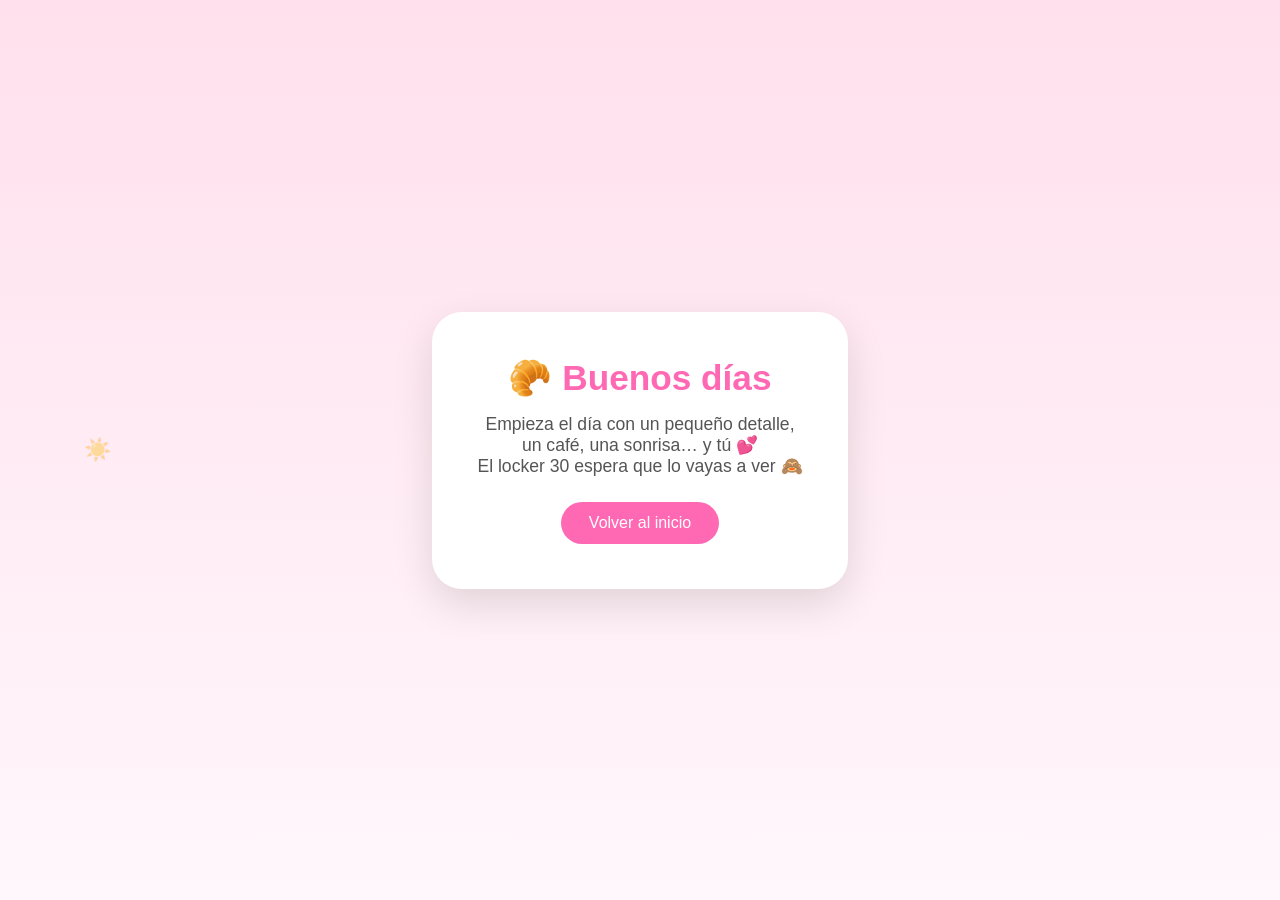
==== 1.html @ b0c0be2d "Add files via upload" ====
<!DOCTYPE html>
<html lang="es">
<head>
  <meta charset="UTF-8" />
  <meta name="viewport" content="width=device-width, initial-scale=1.0"/>

  <title>🥐 Desayuno</title>

  <style>
  body{
    margin:0;
    height:100vh;
    font-family:'Segoe UI',sans-serif;
    display:flex;
    justify-content:center;
    align-items:center;
    background:linear-gradient(180deg,#ffe0ec,#fff7fb);
    overflow:hidden;
  }

  .card{
    background:white;
    padding:45px;
    border-radius:30px;
    text-align:center;
    box-shadow:0 15px 40px rgba(0,0,0,.12);
    animation:fade 1s ease;
    max-width:350px;
  }

  h1{
    margin:0;
    color:#ff69b4;
    font-size:2.2em;
  }

  p{
    margin:15px 0 25px;
    color:#555;
    font-size:1.1em;
  }

  button{
    border:none;
    padding:12px 28px;
    border-radius:25px;
    background:#ff69b4;
    color:white;
    font-size:1em;
    cursor:pointer;
    transition:.3s;
  }

  button:hover{
    transform:scale(1.05);
  }

  /* animación */
  @keyframes fade{
    from{opacity:0; transform:translateY(20px)}
    to{opacity:1; transform:translateY(0)}
  }

  /* solecitos flotando */
  .sun{
    position:absolute;
    font-size:22px;
    animation:float 6s linear infinite;
    opacity:.4;
  }

  @keyframes float{
    from{transform:translateY(100vh)}
    to{transform:translateY(-10vh)}
  }
  </style>
</head>

<body>

<div class="card">
  <h1>🥐 Buenos días</h1>

  <p>
    Empieza el día con un pequeño detalle,<br>
    un café, una sonrisa… y tú 💕<br>
    El locker 30 espera que lo vayas a ver 🙈    
  </p>

  <button onclick="volver()">Volver al inicio</button>
</div>


<script>
function volver(){
  window.location.href="index.html";
}


/* solecitos flotando */
function sun(){
  const s=document.createElement("div");
  s.className="sun";
  s.innerHTML="☀️";
  s.style.left=Math.random()*window.innerWidth+"px";
  document.body.appendChild(s);
  setTimeout(()=>s.remove(),6000);
}
setInterval(sun,800);
</script>

</body>
</html>
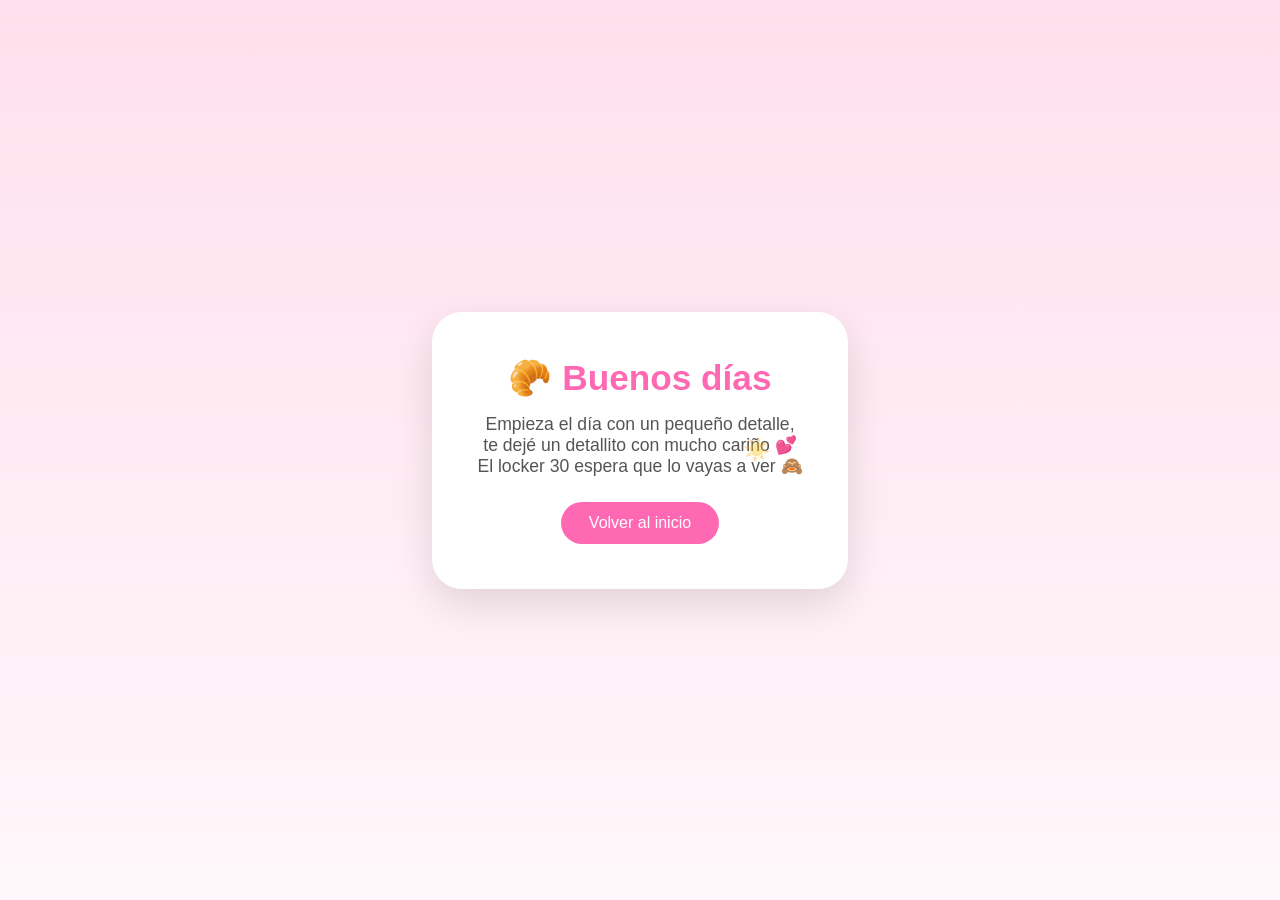
==== commit fbe72d37: "Add files via upload" ====
--- a/1.html
+++ b/1.html
@@ -1,113 +1,127 @@
 <!DOCTYPE html>
 <html lang="es">
+
 <head>
-  <meta charset="UTF-8" />
-  <meta name="viewport" content="width=device-width, initial-scale=1.0"/>
+    <meta charset="UTF-8" />
+    <meta name="viewport" content="width=device-width, initial-scale=1.0" />
 
-  <title>🥐 Desayuno</title>
+    <title>🥐 Desayuno</title>
 
-  <style>
-  body{
-    margin:0;
-    height:100vh;
-    font-family:'Segoe UI',sans-serif;
-    display:flex;
-    justify-content:center;
-    align-items:center;
-    background:linear-gradient(180deg,#ffe0ec,#fff7fb);
-    overflow:hidden;
-  }
+    <style>
+        body {
+            margin: 0;
+            height: 100vh;
+            font-family: 'Segoe UI', sans-serif;
+            display: flex;
+            justify-content: center;
+            align-items: center;
+            background: linear-gradient(180deg, #ffe0ec, #fff7fb);
+            overflow: hidden;
+        }
 
-  .card{
-    background:white;
-    padding:45px;
-    border-radius:30px;
-    text-align:center;
-    box-shadow:0 15px 40px rgba(0,0,0,.12);
-    animation:fade 1s ease;
-    max-width:350px;
-  }
+        .card {
+            background: white;
+            padding: 45px;
+            border-radius: 30px;
+            text-align: center;
+            box-shadow: 0 15px 40px rgba(0, 0, 0, .12);
+            animation: fade 1s ease;
+            max-width: 350px;
+        }
 
-  h1{
-    margin:0;
-    color:#ff69b4;
-    font-size:2.2em;
-  }
+        h1 {
+            margin: 0;
+            color: #ff69b4;
+            font-size: 2.2em;
+        }
 
-  p{
-    margin:15px 0 25px;
-    color:#555;
-    font-size:1.1em;
-  }
+        p {
+            margin: 15px 0 25px;
+            color: #555;
+            font-size: 1.1em;
+        }
 
-  button{
-    border:none;
-    padding:12px 28px;
-    border-radius:25px;
-    background:#ff69b4;
-    color:white;
-    font-size:1em;
-    cursor:pointer;
-    transition:.3s;
-  }
+        button {
+            border: none;
+            padding: 12px 28px;
+            border-radius: 25px;
+            background: #ff69b4;
+            color: white;
+            font-size: 1em;
+            cursor: pointer;
+            transition: .3s;
+        }
 
-  button:hover{
-    transform:scale(1.05);
-  }
+        button:hover {
+            transform: scale(1.05);
+        }
 
-  /* animación */
-  @keyframes fade{
-    from{opacity:0; transform:translateY(20px)}
-    to{opacity:1; transform:translateY(0)}
-  }
+        /* animación */
+        @keyframes fade {
+            from {
+                opacity: 0;
+                transform: translateY(20px)
+            }
 
-  /* solecitos flotando */
-  .sun{
-    position:absolute;
-    font-size:22px;
-    animation:float 6s linear infinite;
-    opacity:.4;
-  }
+            to {
+                opacity: 1;
+                transform: translateY(0)
+            }
+        }
 
-  @keyframes float{
-    from{transform:translateY(100vh)}
-    to{transform:translateY(-10vh)}
-  }
-  </style>
+        /* solecitos flotando */
+        .sun {
+            position: absolute;
+            font-size: 22px;
+            animation: float 6s linear infinite;
+            opacity: .4;
+        }
+
+        @keyframes float {
+            from {
+                transform: translateY(100vh)
+            }
+
+            to {
+                transform: translateY(-10vh)
+            }
+        }
+    </style>
 </head>
 
 <body>
 
-<div class="card">
-  <h1>🥐 Buenos días</h1>
+    <div class="card">
+        <h1>🥐 Buenos días</h1>
 
-  <p>
-    Empieza el día con un pequeño detalle,<br>
-    un café, una sonrisa… y tú 💕<br>
-    El locker 30 espera que lo vayas a ver 🙈    
-  </p>
+        <p>
+            Empieza el día con un pequeño detalle,<br>
+            te dejé un detallito con mucho cariño 💕<br>
+            El locker 30 espera que lo vayas a ver 🙈
+        </p>
 
-  <button onclick="volver()">Volver al inicio</button>
-</div>
+        <button onclick="volver()">Volver al inicio</button>
+    </div>
 
 
-<script>
-function volver(){
-  window.location.href="index.html";
-}
+    <script>
+        function volver() {
+            window.location.href = "index.html";
+        }
 
 
-/* solecitos flotando */
-function sun(){
-  const s=document.createElement("div");
-  s.className="sun";
-  s.innerHTML="☀️";
-  s.style.left=Math.random()*window.innerWidth+"px";
-  document.body.appendChild(s);
-  setTimeout(()=>s.remove(),6000);
-}
-setInterval(sun,800);
-</script>
+        /* solecitos flotando */
+        function sun() {
+            const s = document.createElement("div");
+            s.className = "sun";
+            s.innerHTML = "☀️";
+            s.style.left = Math.random() * window.innerWidth + "px";
+            document.body.appendChild(s);
+            setTimeout(() => s.remove(), 6000);
+        }
+        setInterval(sun, 800);
+    </script>
 
 </body>
-</html>
+
+</html>
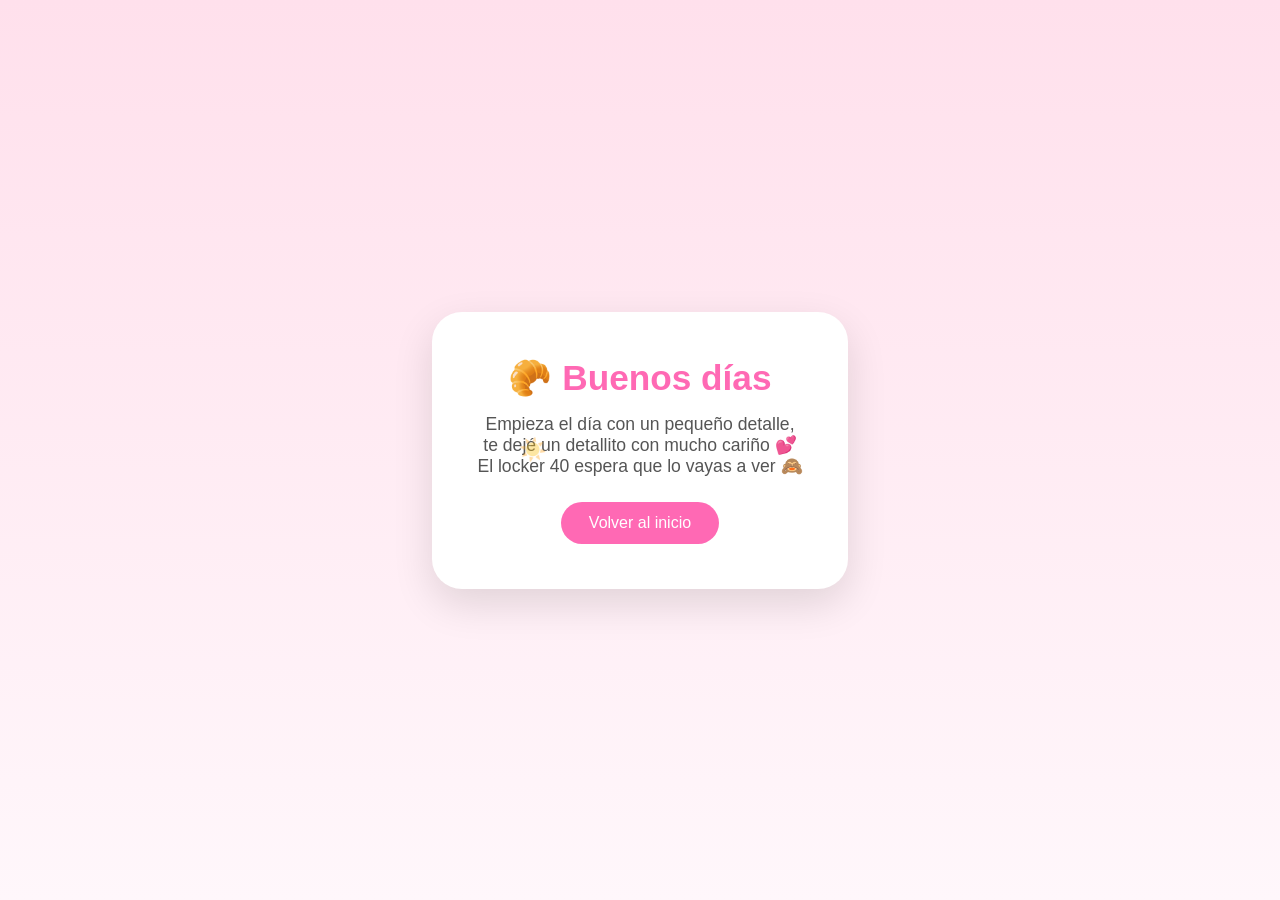
==== commit 144c0d1b: "Update 1.html" ====
--- a/1.html
+++ b/1.html
@@ -97,7 +97,7 @@
         <p>
             Empieza el día con un pequeño detalle,<br>
             te dejé un detallito con mucho cariño 💕<br>
-            El locker 30 espera que lo vayas a ver 🙈
+            El locker 40 espera que lo vayas a ver 🙈
         </p>
 
         <button onclick="volver()">Volver al inicio</button>
@@ -124,4 +124,5 @@
 
 </body>
 
-</html>+
+</html>
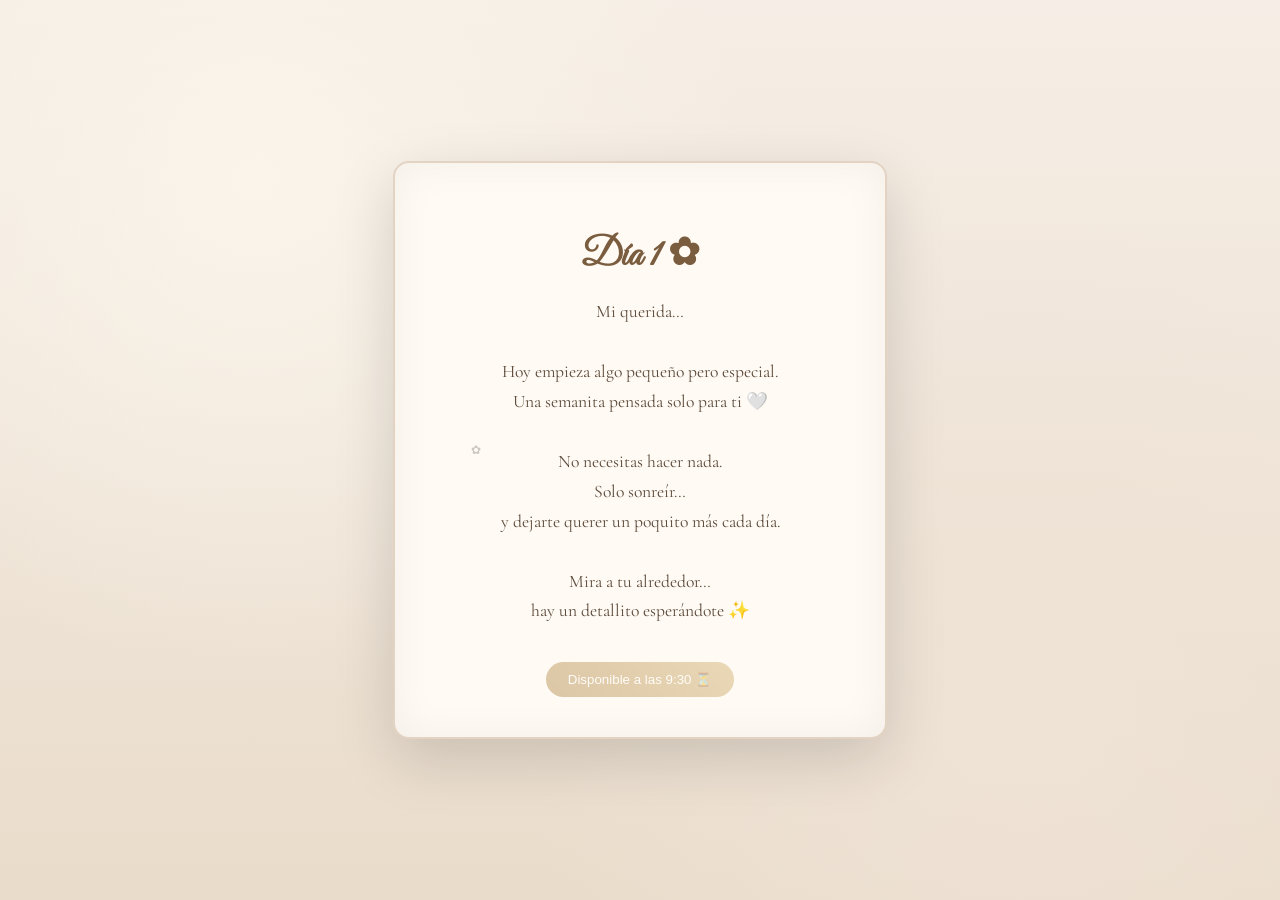
==== commit 5113e195: "Update 1.html" ====
--- a/1.html
+++ b/1.html
@@ -2,127 +2,224 @@
 <html lang="es">
 
 <head>
-    <meta charset="UTF-8" />
-    <meta name="viewport" content="width=device-width, initial-scale=1.0" />
-
-    <title>🥐 Desayuno</title>
-
-    <style>
-        body {
-            margin: 0;
-            height: 100vh;
-            font-family: 'Segoe UI', sans-serif;
-            display: flex;
-            justify-content: center;
-            align-items: center;
-            background: linear-gradient(180deg, #ffe0ec, #fff7fb);
-            overflow: hidden;
-        }
-
-        .card {
-            background: white;
-            padding: 45px;
-            border-radius: 30px;
-            text-align: center;
-            box-shadow: 0 15px 40px rgba(0, 0, 0, .12);
-            animation: fade 1s ease;
-            max-width: 350px;
-        }
-
-        h1 {
-            margin: 0;
-            color: #ff69b4;
-            font-size: 2.2em;
-        }
-
-        p {
-            margin: 15px 0 25px;
-            color: #555;
-            font-size: 1.1em;
-        }
-
-        button {
-            border: none;
-            padding: 12px 28px;
-            border-radius: 25px;
-            background: #ff69b4;
-            color: white;
-            font-size: 1em;
-            cursor: pointer;
-            transition: .3s;
-        }
-
-        button:hover {
-            transform: scale(1.05);
-        }
-
-        /* animación */
-        @keyframes fade {
-            from {
-                opacity: 0;
-                transform: translateY(20px)
-            }
-
-            to {
-                opacity: 1;
-                transform: translateY(0)
-            }
-        }
-
-        /* solecitos flotando */
-        .sun {
-            position: absolute;
-            font-size: 22px;
-            animation: float 6s linear infinite;
-            opacity: .4;
-        }
-
-        @keyframes float {
-            from {
-                transform: translateY(100vh)
-            }
-
-            to {
-                transform: translateY(-10vh)
-            }
-        }
-    </style>
+  <meta charset="UTF-8" />
+  <meta name="viewport" content="width=device-width, initial-scale=1.0" />
+
+  <title>Día 1 ✨ Una pequeña carta</title>
+
+  <link href="https://fonts.googleapis.com/css2?family=Cormorant+Garamond:wght@400;600&family=Great+Vibes&display=swap"
+    rel="stylesheet">
+
+  <style>
+    /* ===== FONDO PERGAMINO ===== */
+    body {
+      margin: 0;
+      height: 100vh;
+      display: flex;
+      justify-content: center;
+      align-items: center;
+      font-family: 'Cormorant Garamond', serif;
+
+      background:
+        radial-gradient(circle at 20% 20%, #faf4ea 0%, transparent 40%),
+        radial-gradient(circle at 80% 80%, #efe3d6 0%, transparent 40%),
+        linear-gradient(180deg, #f6eee6, #e9dccb);
+
+      overflow: hidden;
+    }
+
+    /* ===== CARTA ===== */
+    .card {
+      background: #fffaf3;
+      width: 90%;
+      max-width: 430px;
+      padding: 40px 30px;
+      border-radius: 16px;
+
+      border: 2px solid #e2d3c3;
+
+      box-shadow:
+        0 20px 60px rgba(0, 0, 0, .15),
+        inset 0 0 40px rgba(0, 0, 0, .05);
+
+      text-align: center;
+
+      animation: fade 1s ease;
+    }
+
+    h1 {
+      font-family: 'Great Vibes', cursive;
+      font-size: 2.4em;
+      color: #7a5c3e;
+      margin-bottom: 10px;
+    }
+
+    p {
+      color: #5b4a3b;
+      line-height: 1.7;
+      font-size: 1.1em;
+    }
+
+    /* ===== BOTÓN ORO ===== */
+    button {
+      margin-top: 18px;
+      padding: 10px 22px;
+      border: none;
+      border-radius: 20px;
+
+      background: linear-gradient(45deg, #b9935a, #d6b77a);
+      color: white;
+
+      cursor: pointer;
+      transition: .3s;
+    }
+
+    button:disabled {
+      opacity: .5;
+      cursor: not-allowed;
+      transform: none;
+    }
+
+    button:hover {
+      transform: scale(1.05);
+    }
+
+    /* ===== MODAL ===== */
+    .modal {
+      position: fixed;
+      inset: 0;
+      display: none;
+      background: rgba(0, 0, 0, .5);
+      justify-content: center;
+      align-items: center;
+    }
+
+    .box {
+      background: white;
+      padding: 22px;
+      border-radius: 14px;
+      max-width: 280px;
+    }
+
+    /* ===== FLORECITAS ===== */
+    .flower {
+      position: absolute;
+      font-size: 12px;
+      opacity: .2;
+      animation: fall 9s linear infinite;
+    }
+
+    @keyframes fall {
+      from {
+        transform: translateY(-10vh)
+      }
+
+      to {
+        transform: translateY(110vh)
+      }
+    }
+
+    @keyframes fade {
+      from {
+        opacity: 0;
+        transform: translateY(20px)
+      }
+
+      to {
+        opacity: 1;
+        transform: translateY(0)
+      }
+    }
+  </style>
 </head>
 
 <body>
 
-    <div class="card">
-        <h1>🥐 Buenos días</h1>
-
-        <p>
-            Empieza el día con un pequeño detalle,<br>
-            te dejé un detallito con mucho cariño 💕<br>
-            El locker 40 espera que lo vayas a ver 🙈
-        </p>
-
-        <button onclick="volver()">Volver al inicio</button>
+  <div class="card">
+    <h1>Día 1 ✿</h1>
+
+    <p>
+      Mi querida…<br><br>
+
+      Hoy empieza algo pequeño pero especial.<br>
+      Una semanita pensada solo para ti 🤍<br><br>
+
+      No necesitas hacer nada.<br>
+      Solo sonreír…<br>
+      y dejarte querer un poquito más cada día.<br><br>
+
+      Mira a tu alrededor…<br>
+      hay un detallito esperándote ✨
+    </p>
+
+    <button id="openBtn" disabled>Disponible a las 9:30 ⏳</button>
+  </div>
+
+
+  <!-- MENSAJITO EXTRA -->
+  <div class="modal" id="modal">
+    <div class="box">
+      <p>
+        Solo quería sacarte una sonrisita hoy 😊<br><br>
+        Te mandé un detallito chiquito a casa…<br>
+        nada grande,<br>
+        solo algo que diga:<br>
+        “pensé en ti todo el día” 🤍
+      </p>
+      <button onclick="closeNote()">Cerrar</button>
     </div>
-
-
-    <script>
-        function volver() {
-            window.location.href = "index.html";
-        }
-
-
-        /* solecitos flotando */
-        function sun() {
-            const s = document.createElement("div");
-            s.className = "sun";
-            s.innerHTML = "☀️";
-            s.style.left = Math.random() * window.innerWidth + "px";
-            document.body.appendChild(s);
-            setTimeout(() => s.remove(), 6000);
-        }
-        setInterval(sun, 800);
-    </script>
+  </div>
+
+
+  <script>
+
+    /* ===== MODAL ===== */
+    function openNote() {
+      document.getElementById("modal").style.display = "flex";
+    }
+
+    function closeNote() {
+      document.getElementById("modal").style.display = "none";
+    }
+
+
+    /* ===== ACTIVAR BOTÓN POR HORA ===== */
+
+    const btn = document.getElementById("openBtn");
+
+    function checkTime() {
+
+      const now = new Date();
+
+      const target = new Date();
+      target.setHours(22, 53, 0, 0); // tu hora actual
+
+      if (now >= target) {
+        btn.disabled = false;
+        btn.innerText = "Abrir sellito 💌";
+        btn.onclick = openNote;
+      }
+    }
+
+    /* 🔥 IMPORTANTE: ejecutarlo */
+    checkTime();
+    setInterval(checkTime, 1000);
+
+
+    /* ===== FLORECITAS (la que faltaba 😅) ===== */
+    function flower() {
+      const f = document.createElement("div");
+      f.className = "flower";
+      f.innerHTML = "✿";
+      f.style.left = Math.random() * window.innerWidth + "px";
+      document.body.appendChild(f);
+      setTimeout(() => f.remove(), 9000);
+    }
+
+    setInterval(flower, 900);
+
+  </script>
 
 </body>
 
-
 </html>
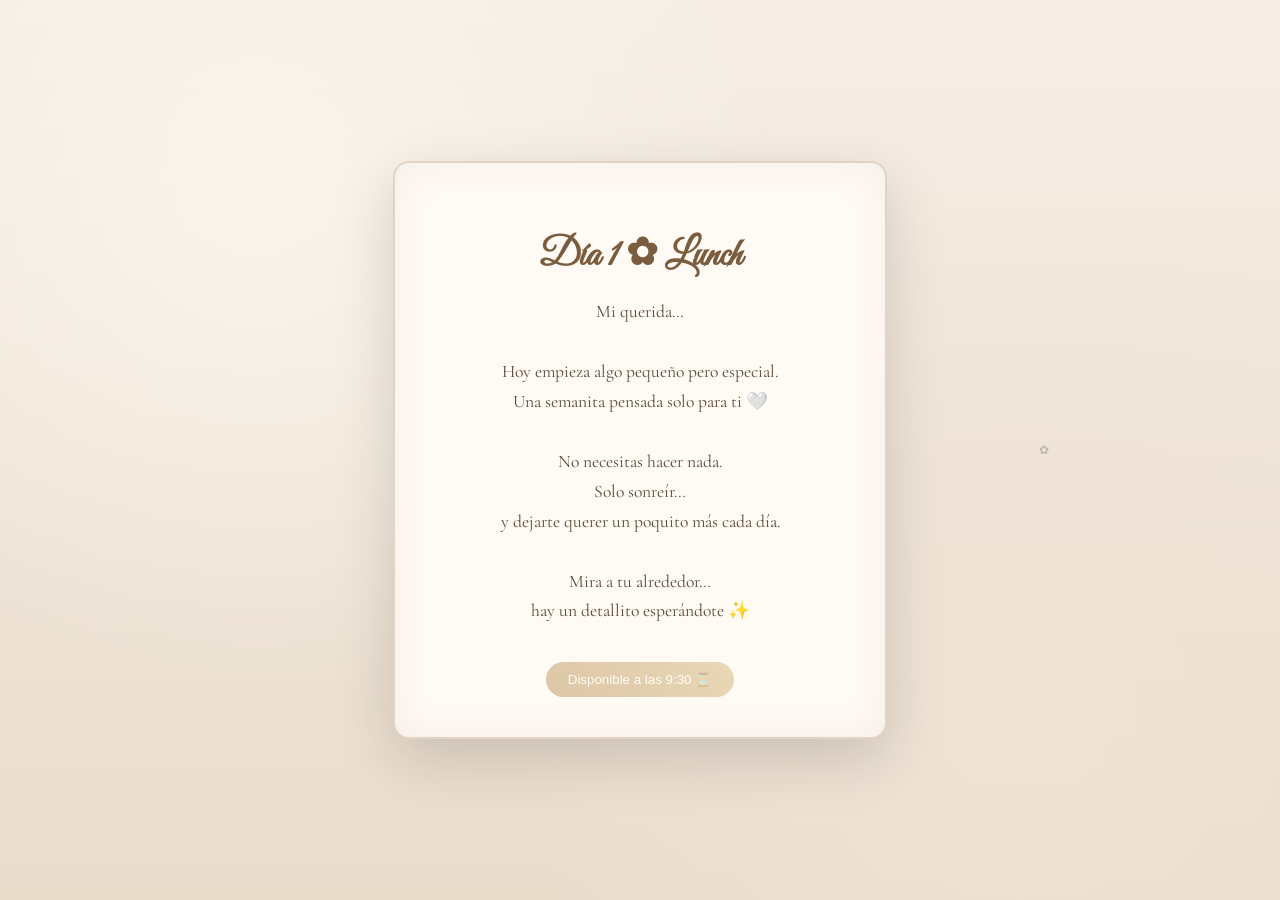
==== commit 40e36a22: "Update 1.html" ====
--- a/1.html
+++ b/1.html
@@ -136,7 +136,7 @@
 <body>
 
   <div class="card">
-    <h1>Día 1 ✿</h1>
+    <h1>Día 1 ✿ Lunch</h1>
 
     <p>
       Mi querida…<br><br>
@@ -223,3 +223,4 @@
 </body>
 
 </html>
+
